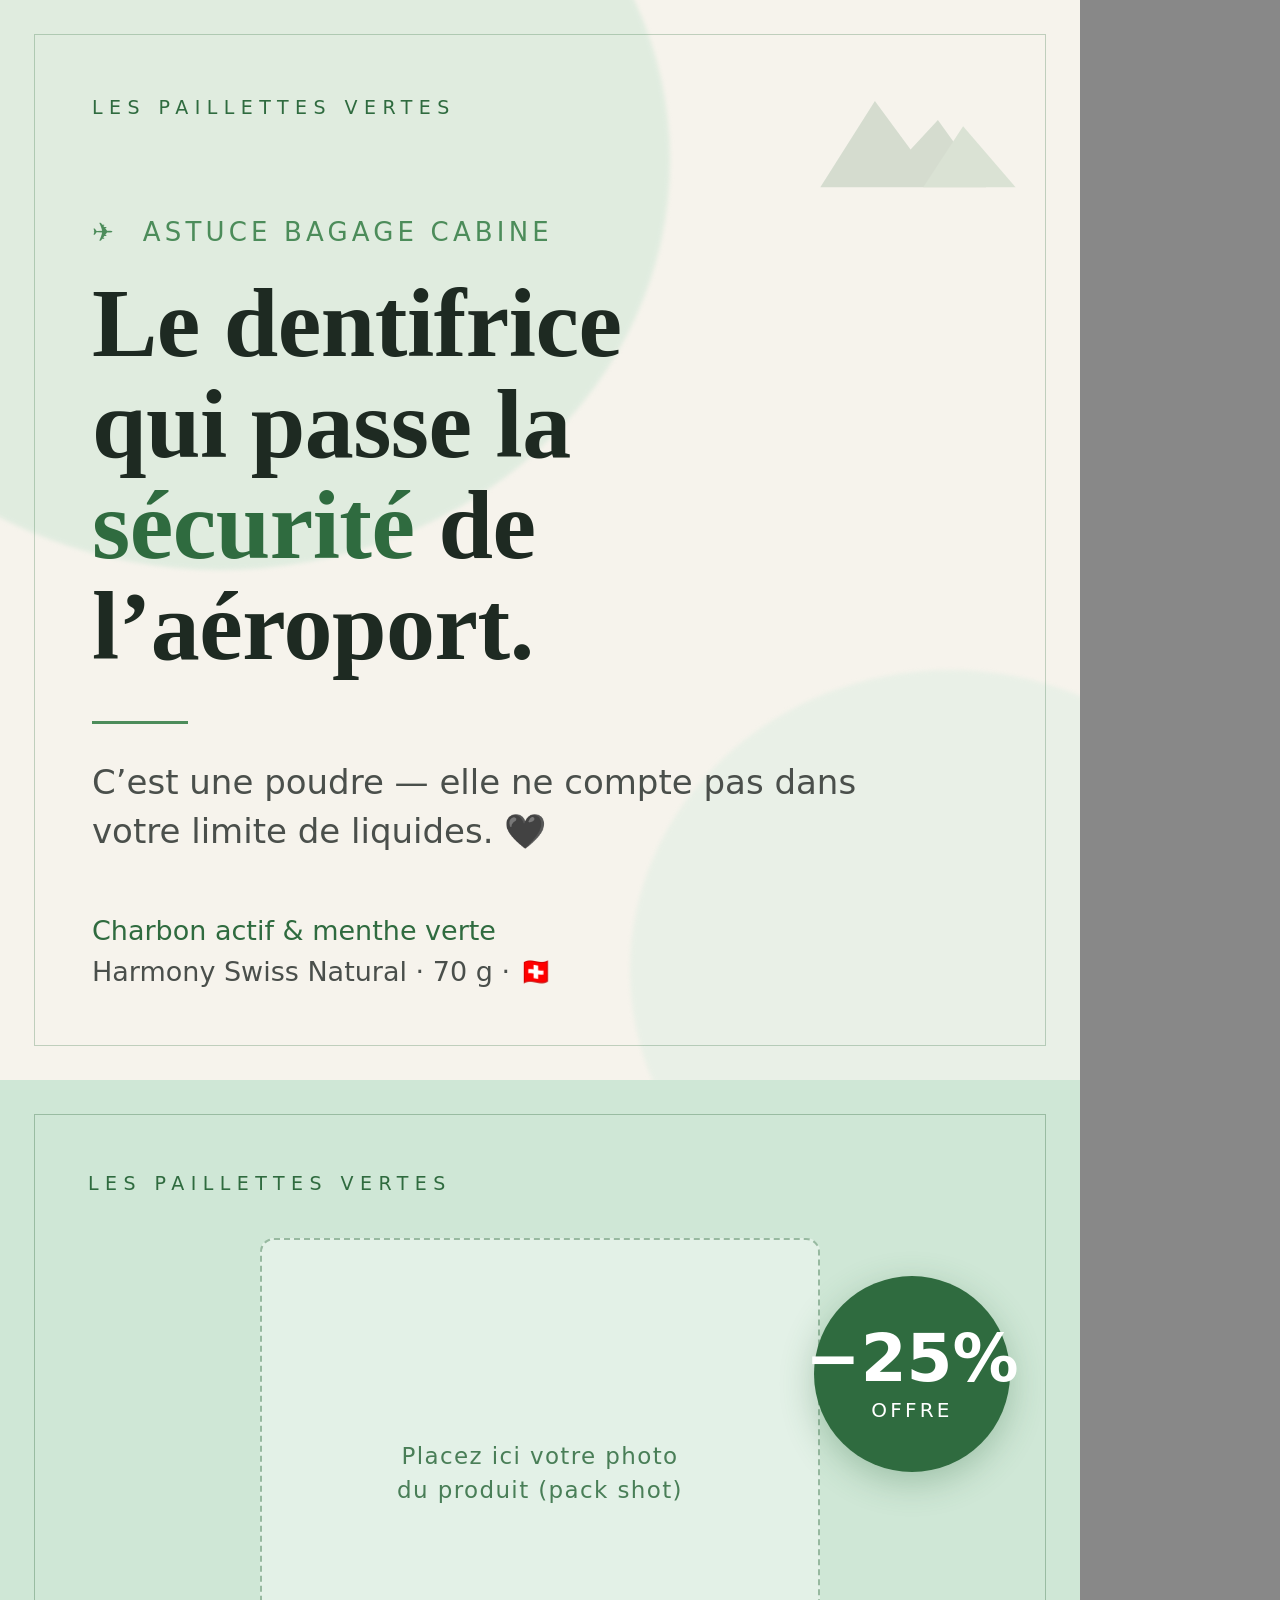
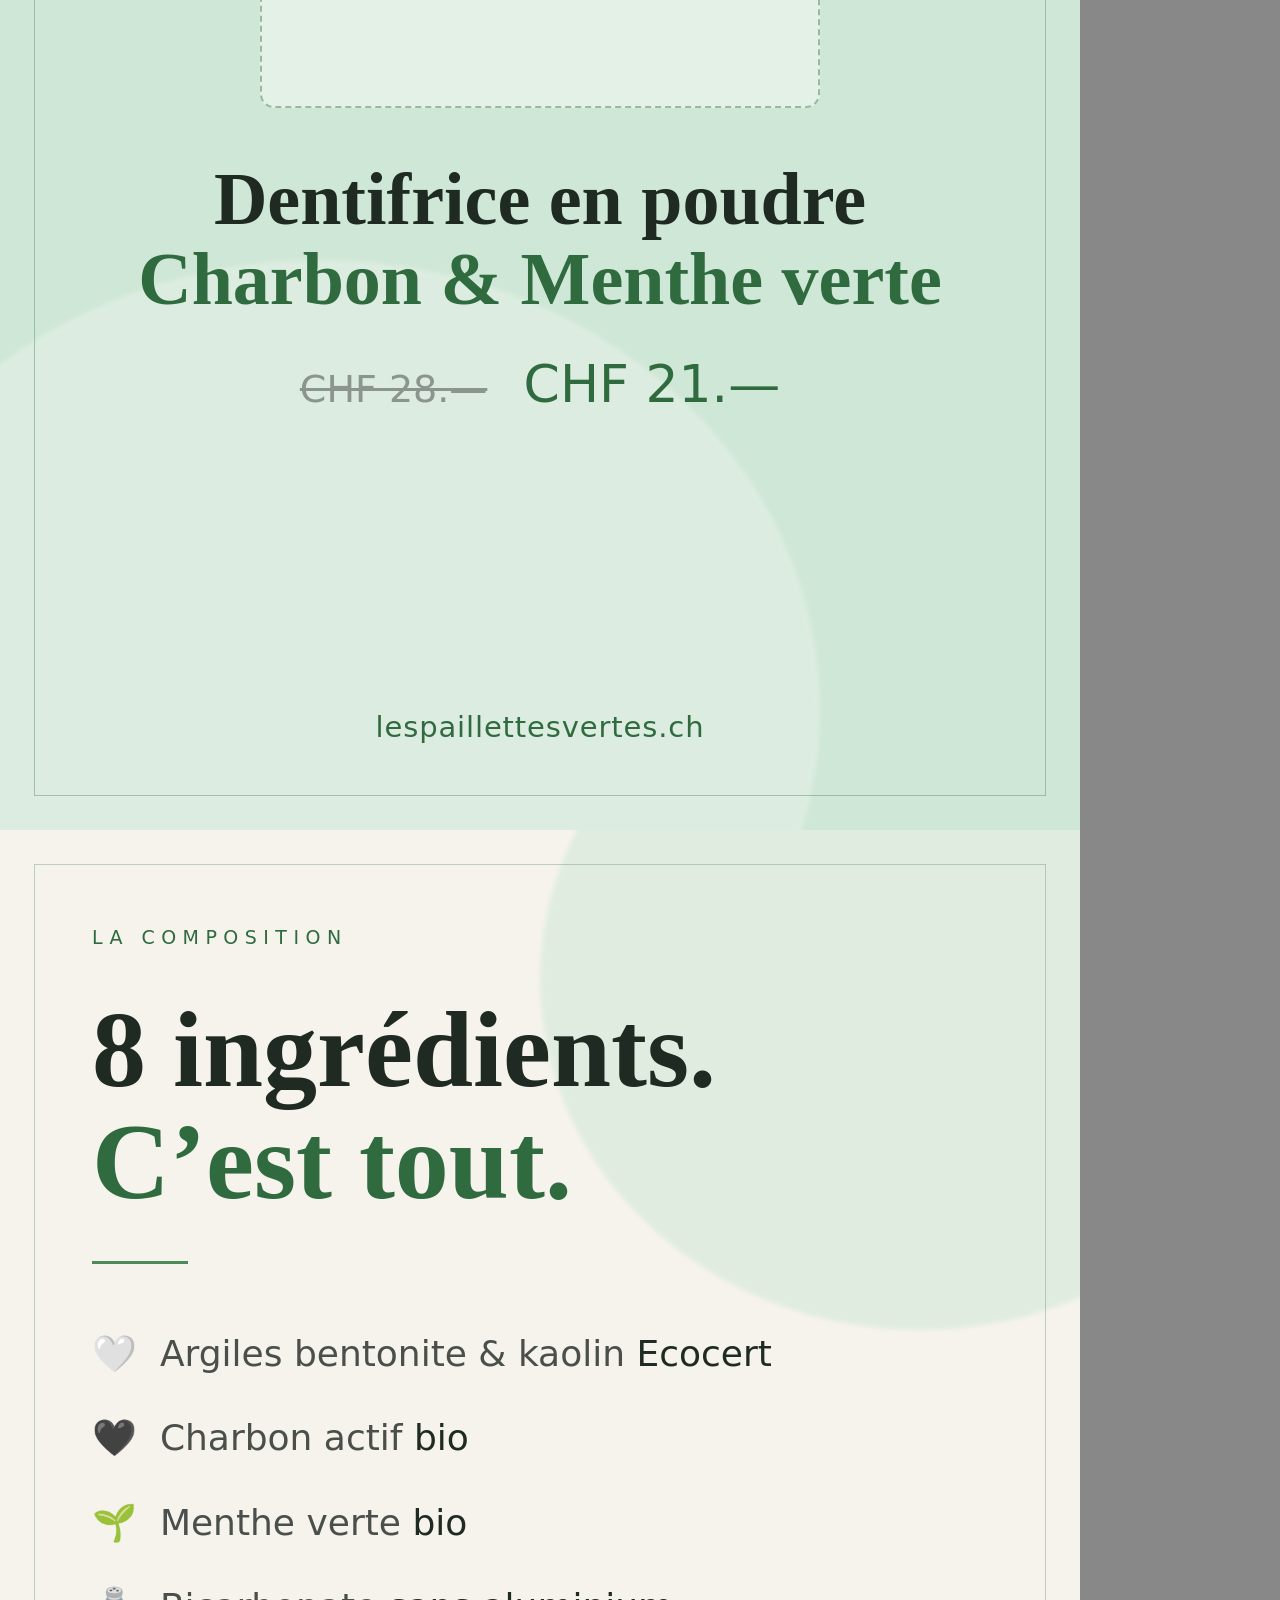
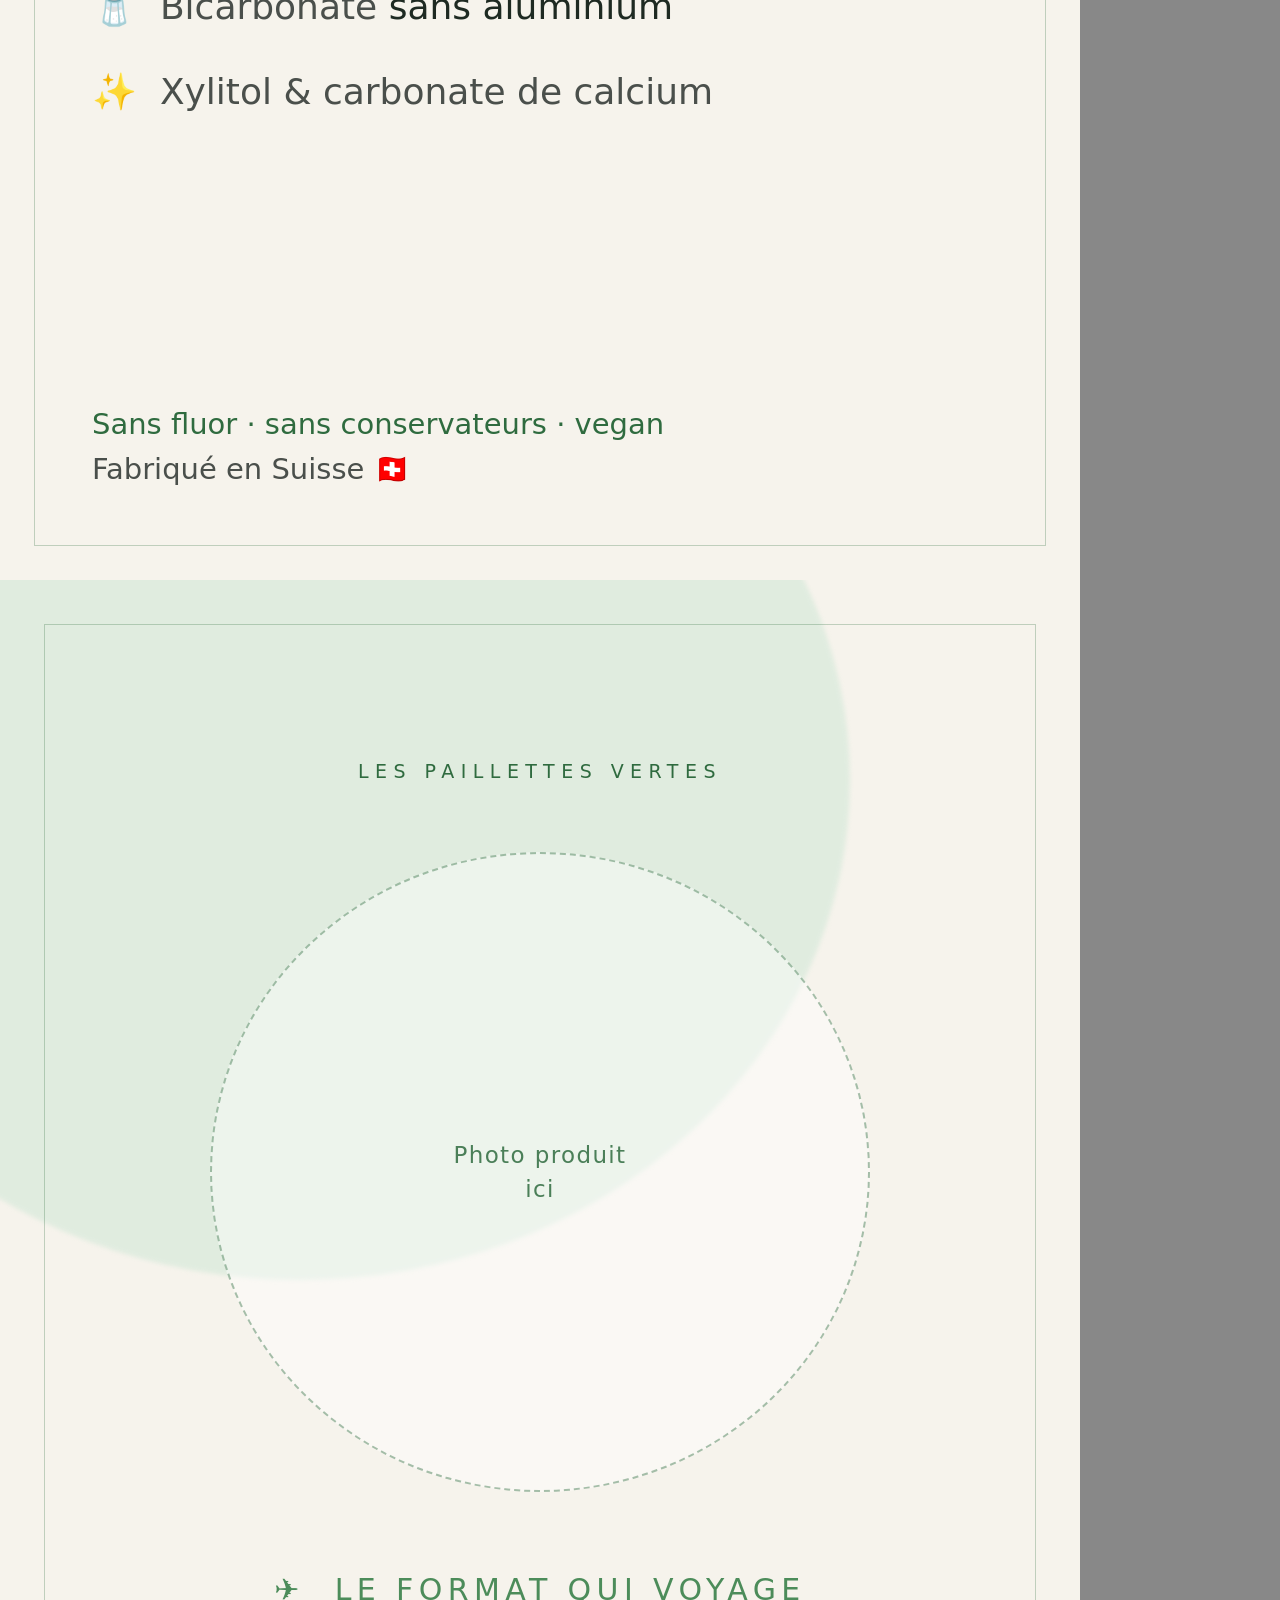
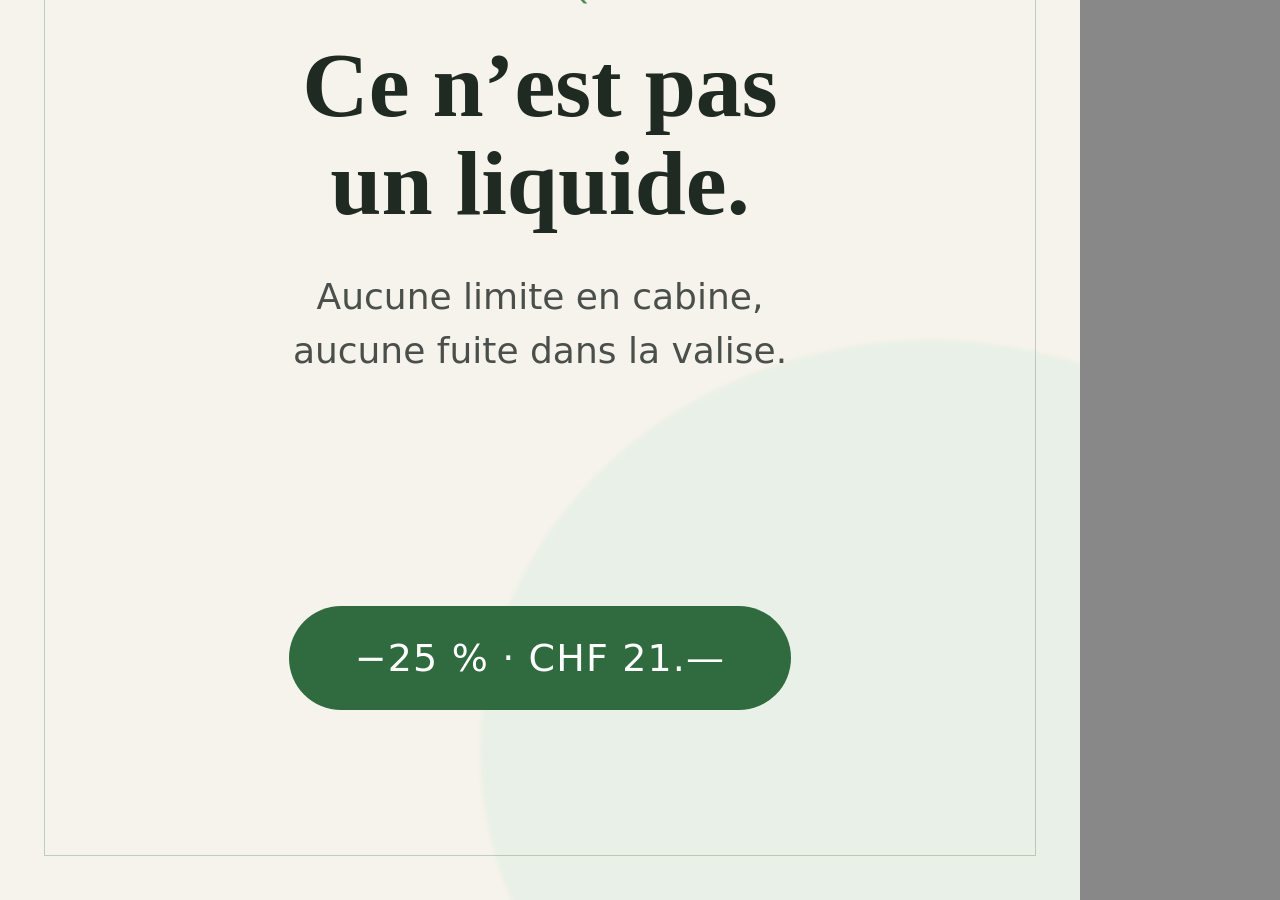
==== posts/visuels/source-visuels.html @ 6e846440 "Add branded post visuals for the tooth powder campaign Four designed graphics at native Instagram si" ====
<!doctype html>
<html lang="fr">
<head>
<meta charset="utf-8" />

<style>
  :root{
    --green-dark:#2F6B3F;
    --green:#4C8C5A;
    --mint:#CFE7D6;
    --mint-soft:#DFEEE3;
    --cream:#F6F3EC;
    --ink:#1E2A22;
    --charcoal:#4A4F4B;
  }
  *{margin:0;padding:0;box-sizing:border-box}
  body{background:#888;font-family:'DejaVu Sans','Liberation Sans',sans-serif}

  .card{position:relative;overflow:hidden;display:flex;flex-direction:column}
  .sq{width:1080px;height:1080px}
  .pt{width:1080px;height:1350px}
  .st{width:1080px;height:1920px}

  /* soft organic watercolour blob background */
  .blob{position:absolute;border-radius:50%;filter:blur(2px);opacity:.55}

  .serif{font-family:'Bitstream Charter','Liberation Serif',serif}

  /* ---------- shared frame ---------- */
  .frame{position:absolute;inset:34px;border:1px solid rgba(47,107,63,.28);pointer-events:none}

  .brand{font-size:19px;letter-spacing:.34em;text-transform:uppercase;color:var(--green-dark);font-weight:500}

  .badge{
    position:absolute;display:flex;flex-direction:column;align-items:center;justify-content:center;
    background:var(--green-dark);color:#fff;border-radius:50%;
    box-shadow:0 10px 34px rgba(47,107,63,.30);
  }

  .photo-slot{
    border:2px dashed rgba(47,107,63,.42);border-radius:14px;
    display:flex;align-items:center;justify-content:center;text-align:center;
    color:var(--green-dark);background:rgba(255,255,255,.42);
  }
  .slot-label{font-size:23px;letter-spacing:.06em;line-height:1.5;opacity:.85;padding:0 30px}

  /* mountain motif echoing the label */
  .mtn{position:absolute;opacity:.16}
</style>
</head>
<body>

<!-- ================= 1. FEED 1:1 — travel hook ================= -->
<div class="card sq" id="c1" style="background:var(--cream)">
  <div class="blob" style="width:900px;height:820px;left:-230px;top:-250px;background:var(--mint)"></div>
  <div class="blob" style="width:640px;height:600px;right:-190px;bottom:-190px;background:var(--mint-soft)"></div>
  <svg class="mtn" style="right:56px;top:78px;width:210px" viewBox="0 0 200 110">
    <path d="M6 104 L58 22 L92 68 L118 40 L164 104 Z" fill="#2F6B3F"/>
    <path d="M104 104 L142 46 L192 104 Z" fill="#4C8C5A"/>
  </svg>
  <div class="frame"></div>

  <div style="position:relative;padding:96px 92px 0">
    <div class="brand">Les Paillettes Vertes</div>
  </div>

  <div style="position:relative;padding:44px 92px 0;flex:1;display:flex;flex-direction:column;justify-content:center">
    <div style="font-size:26px;letter-spacing:.16em;text-transform:uppercase;color:var(--green);font-weight:500;margin-bottom:26px">
      ✈️&nbsp;&nbsp;Astuce bagage cabine
    </div>
    <div class="serif" style="font-size:98px;line-height:1.03;color:var(--ink);font-weight:600;letter-spacing:-.5px">
      Le dentifrice<br/>qui passe la<br/><span style="color:var(--green-dark)">sécurité</span> de<br/>l’aéroport.
    </div>
    <div style="width:96px;height:3px;background:var(--green);margin:44px 0 34px"></div>
    <div style="font-size:34px;line-height:1.45;color:var(--charcoal);font-weight:300;max-width:800px">
      C’est une poudre — elle ne compte pas dans<br/>votre limite de liquides. 🖤
    </div>
  </div>

  <div style="position:relative;padding:0 92px 88px;display:flex;align-items:flex-end;justify-content:space-between">
    <div style="font-size:27px;color:var(--green-dark);font-weight:400;line-height:1.5">
      Charbon actif &amp; menthe verte<br/>
      <span style="color:var(--charcoal);font-weight:300">Harmony Swiss Natural · 70 g · 🇨🇭</span>
    </div>
  </div>
</div>

<!-- ================= 2. FEED 4:5 — promo -25% with photo slot ================= -->
<div class="card pt" id="c2" style="background:var(--mint)">
  <div class="blob" style="width:1000px;height:900px;left:-180px;bottom:-330px;background:var(--mint-soft);opacity:.85"></div>
  <div class="frame" style="border-color:rgba(47,107,63,.34)"></div>

  <div class="badge" style="width:196px;height:196px;right:70px;top:196px;z-index:5">
    <div style="font-size:66px;font-weight:600;line-height:1">−25%</div>
    <div style="font-size:20px;letter-spacing:.16em;text-transform:uppercase;font-weight:300;margin-top:6px">Offre</div>
  </div>

  <div style="position:relative;padding:92px 88px 0">
    <div class="brand">Les Paillettes Vertes</div>
  </div>

  <!-- product photo slot -->
  <div style="position:relative;padding:44px 88px 0;display:flex;justify-content:center">
    <div class="photo-slot" style="width:560px;height:470px">
      <div class="slot-label">Placez ici votre photo<br/>du produit (pack shot)</div>
    </div>
  </div>

  <div style="position:relative;padding:52px 88px 0;text-align:center">
    <div class="serif" style="font-size:74px;line-height:1.08;color:var(--ink);font-weight:600">
      Dentifrice en poudre<br/><span style="color:var(--green-dark)">Charbon &amp; Menthe verte</span>
    </div>
    <div style="margin-top:34px;font-size:38px;color:var(--charcoal);font-weight:300">
      <span style="text-decoration:line-through;opacity:.55">CHF 28.—</span>
      &nbsp;&nbsp;<span style="color:var(--green-dark);font-weight:500;font-size:52px">CHF 21.—</span>
    </div>
  </div>

  <div style="position:relative;margin-top:auto;padding:0 88px 86px;text-align:center">
    <div style="font-size:29px;color:var(--green-dark);font-weight:400;letter-spacing:.03em">
      lespaillettesvertes.ch
    </div>
  </div>
</div>

<!-- ================= 3. CAROUSEL SLIDE — 8 ingrédients ================= -->
<div class="card pt" id="c3" style="background:var(--cream)">
  <div class="blob" style="width:760px;height:700px;right:-220px;top:-200px;background:var(--mint)"></div>
  <div class="frame"></div>

  <div style="position:relative;padding:96px 92px 0">
    <div class="brand">La composition</div>
  </div>

  <div style="position:relative;padding:46px 92px 0">
    <div class="serif" style="font-size:108px;line-height:1.04;color:var(--ink);font-weight:600">
      8 ingrédients.<br/><span style="color:var(--green-dark)">C’est tout.</span>
    </div>
    <div style="width:96px;height:3px;background:var(--green);margin:42px 0 8px"></div>
  </div>

  <div style="position:relative;padding:40px 92px 0;font-size:36px;line-height:2.35;color:var(--charcoal);font-weight:300;flex:1">
    <div>🤍&nbsp;&nbsp;Argiles bentonite &amp; kaolin <b style="font-weight:500;color:var(--ink)">Ecocert</b></div>
    <div>🖤&nbsp;&nbsp;Charbon actif <b style="font-weight:500;color:var(--ink)">bio</b></div>
    <div>🌱&nbsp;&nbsp;Menthe verte <b style="font-weight:500;color:var(--ink)">bio</b></div>
    <div>🧂&nbsp;&nbsp;Bicarbonate <b style="font-weight:500;color:var(--ink)">sans aluminium</b></div>
    <div>✨&nbsp;&nbsp;Xylitol &amp; carbonate de calcium</div>
  </div>

  <div style="position:relative;margin-top:auto;padding:0 92px 88px">
    <div style="font-size:29px;line-height:1.55;color:var(--green-dark);font-weight:400">
      Sans fluor · sans conservateurs · vegan<br/>
      <span style="color:var(--charcoal);font-weight:300">Fabriqué en Suisse 🇨🇭</span>
    </div>
  </div>
</div>

<!-- ================= 4. STORY 9:16 — promo ================= -->
<div class="card st" id="c4" style="background:var(--cream)">
  <div class="blob" style="width:1100px;height:1000px;left:-250px;top:-300px;background:var(--mint)"></div>
  <div class="blob" style="width:900px;height:820px;right:-300px;bottom:-260px;background:var(--mint-soft)"></div>
  <div class="frame" style="inset:44px"></div>

  <div style="position:relative;padding:180px 100px 0;text-align:center">
    <div class="brand">Les Paillettes Vertes</div>
  </div>

  <div style="position:relative;padding:70px 100px 0;display:flex;justify-content:center">
    <div class="photo-slot" style="width:660px;height:640px;border-radius:50%">
      <div class="slot-label">Photo produit<br/>ici</div>
    </div>
  </div>

  <div style="position:relative;padding:80px 100px 0;text-align:center">
    <div style="font-size:30px;letter-spacing:.18em;text-transform:uppercase;color:var(--green);font-weight:500;margin-bottom:30px">
      ✈️&nbsp;&nbsp;Le format qui voyage
    </div>
    <div class="serif" style="font-size:92px;line-height:1.06;color:var(--ink);font-weight:600">
      Ce n’est pas<br/>un liquide.
    </div>
    <div style="margin-top:38px;font-size:36px;line-height:1.5;color:var(--charcoal);font-weight:300">
      Aucune limite en cabine,<br/>aucune fuite dans la valise.
    </div>
  </div>

  <div style="position:relative;margin-top:auto;padding:0 100px 190px;text-align:center">
    <div style="display:inline-block;background:var(--green-dark);color:#fff;border-radius:100px;padding:30px 66px;font-size:38px;font-weight:400;letter-spacing:.03em">
      −25 % · CHF 21.—
    </div>
  </div>
</div>

</body>
</html>
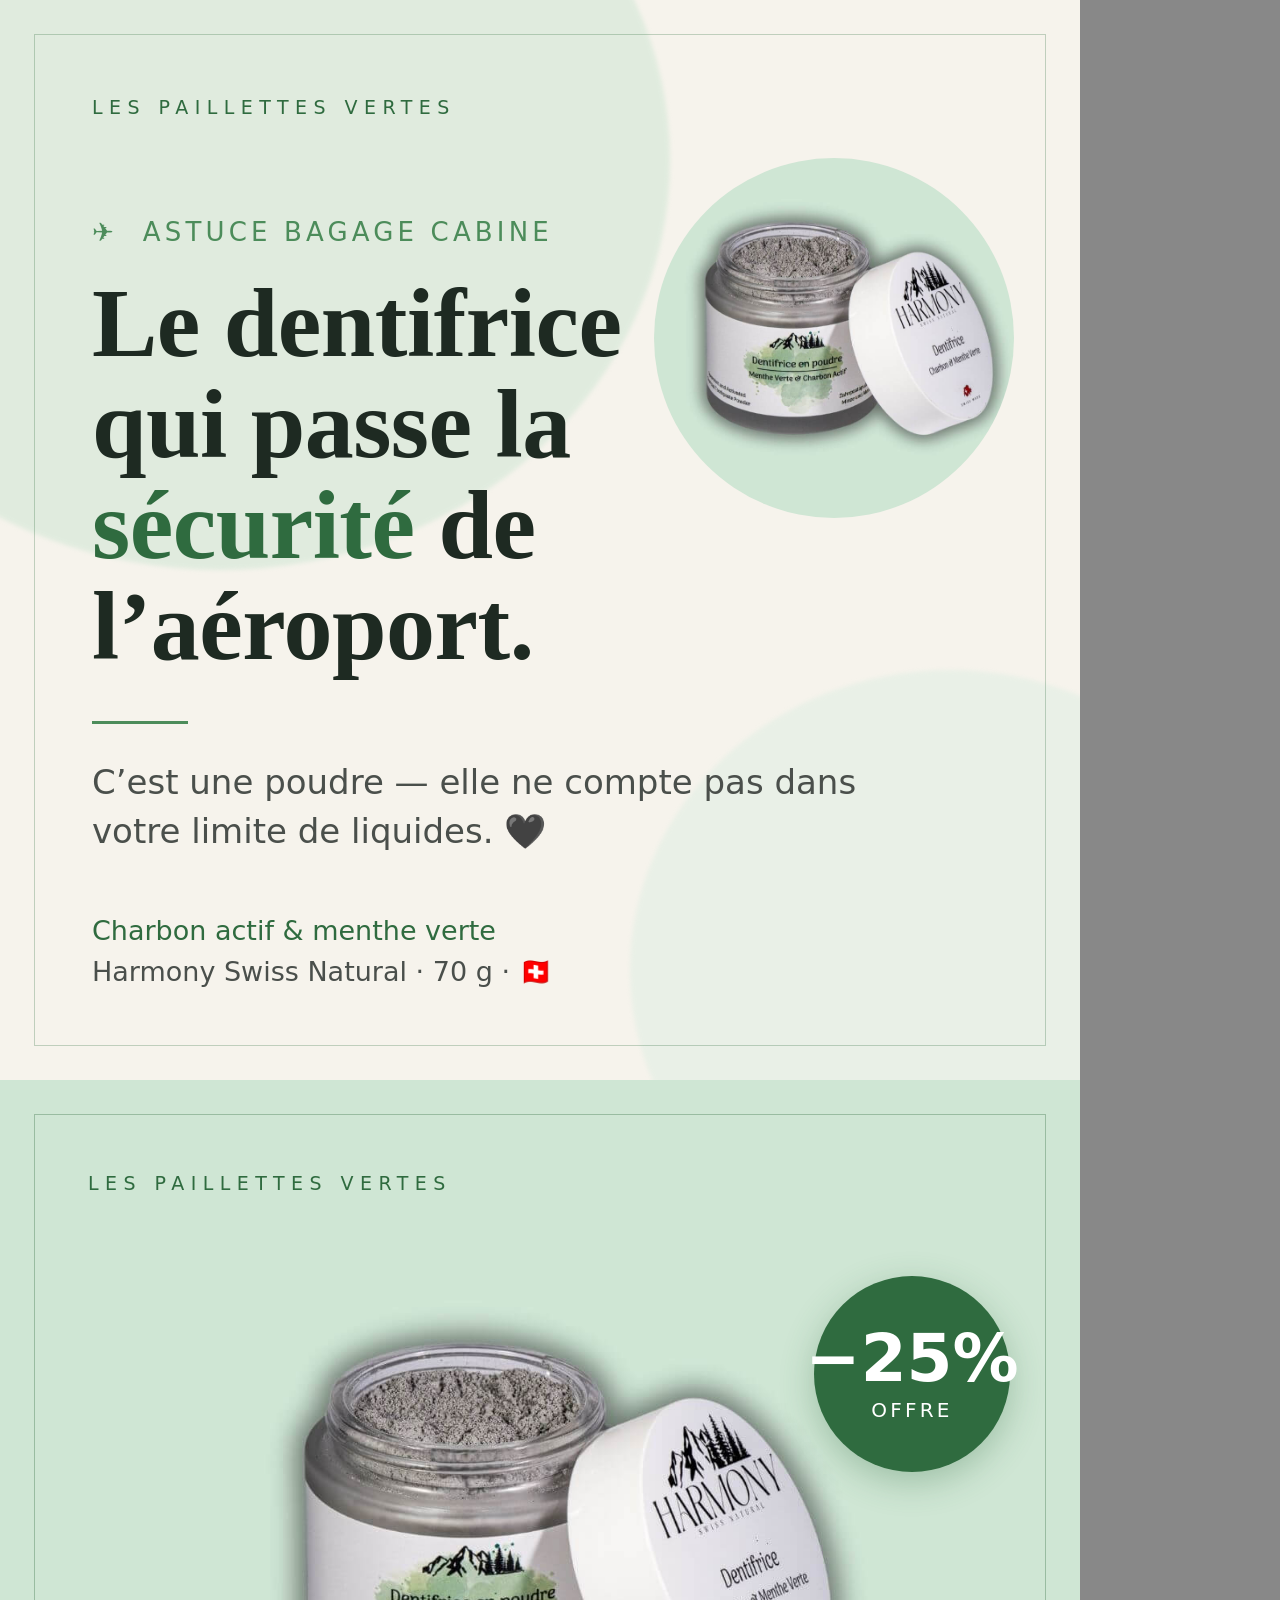
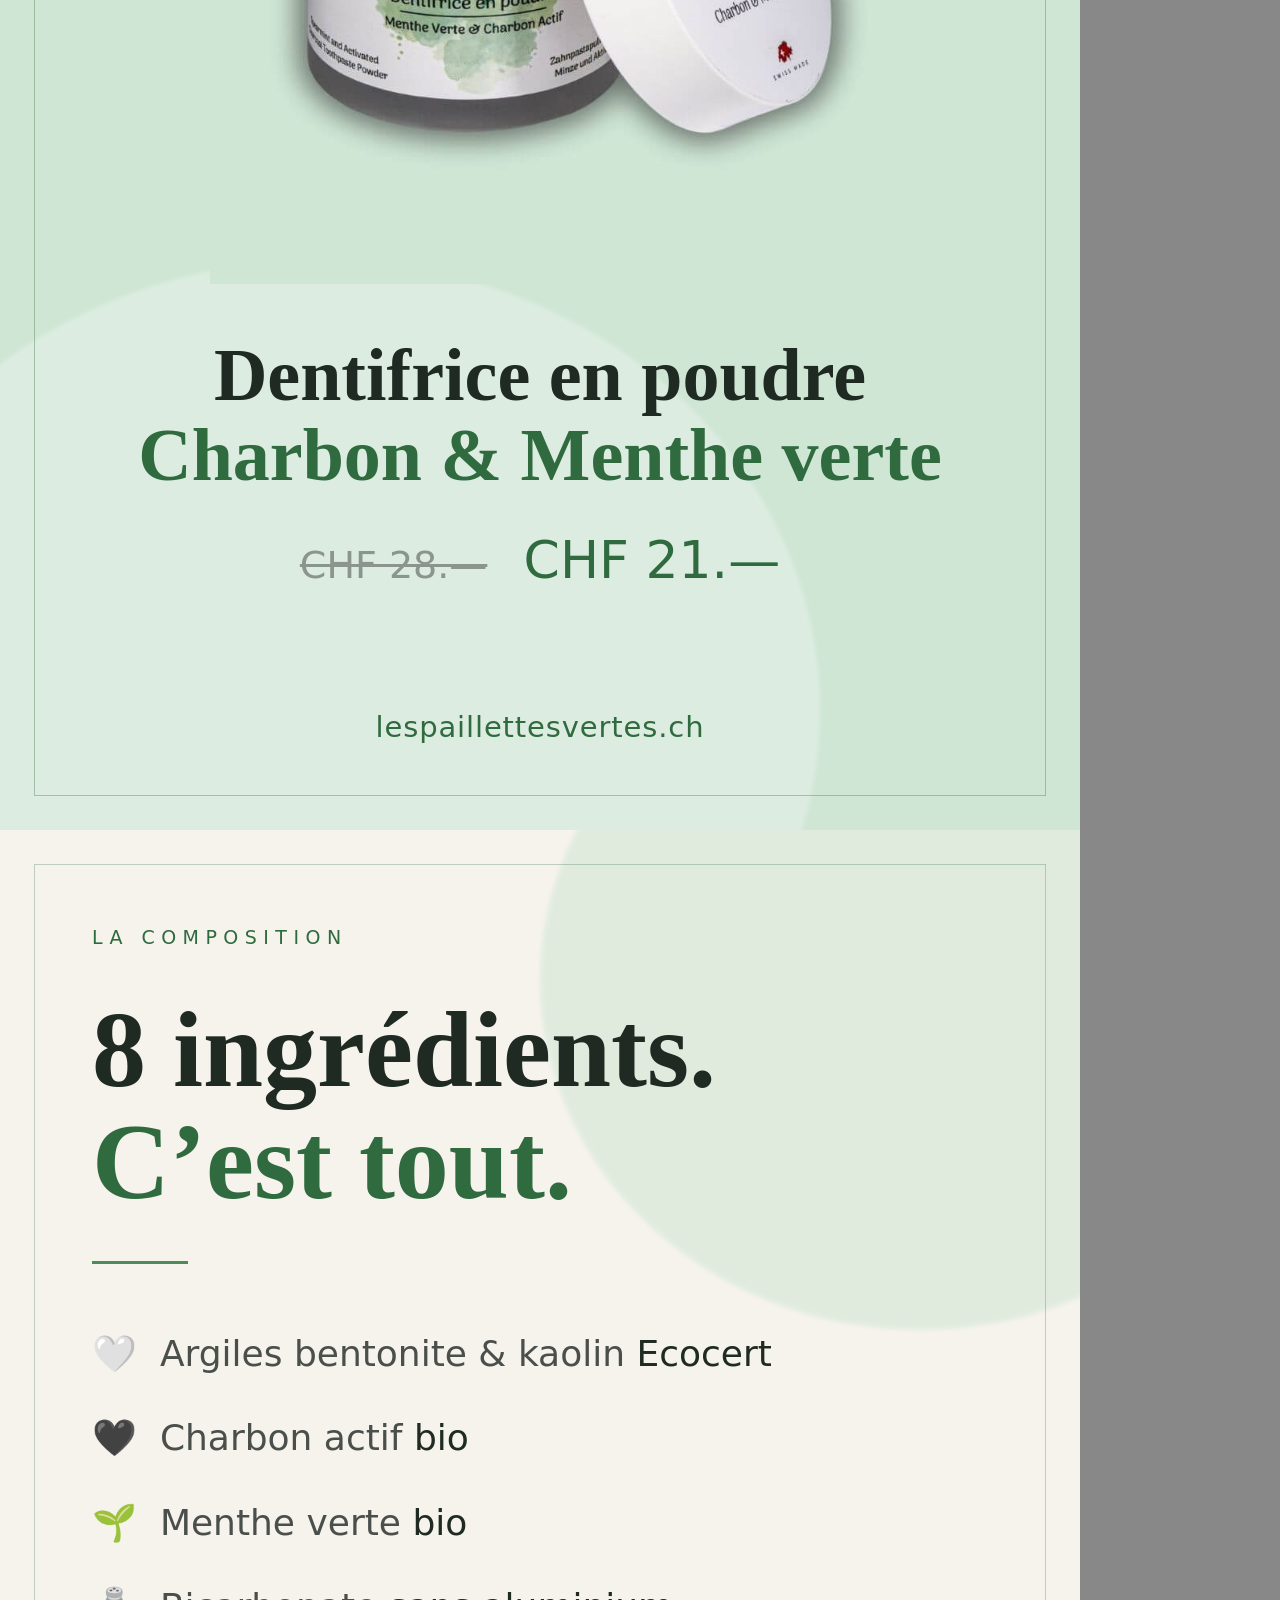
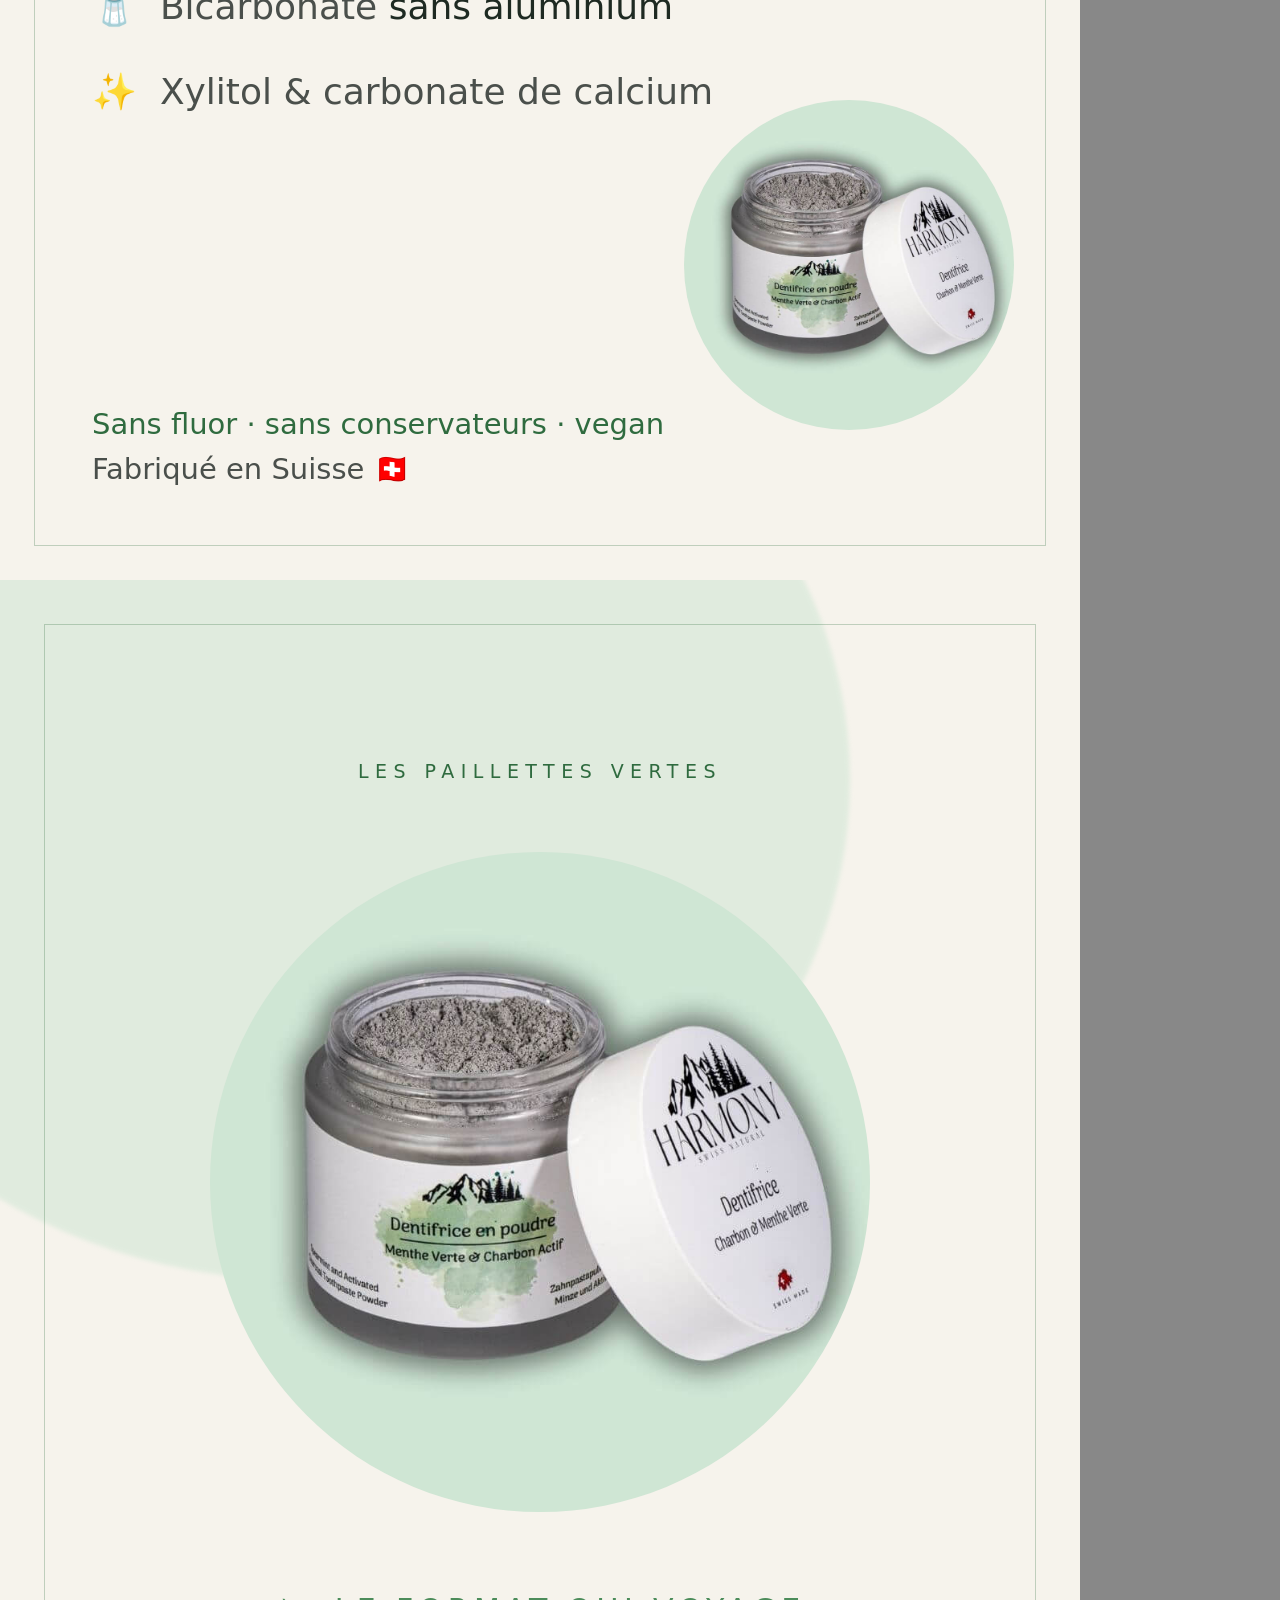
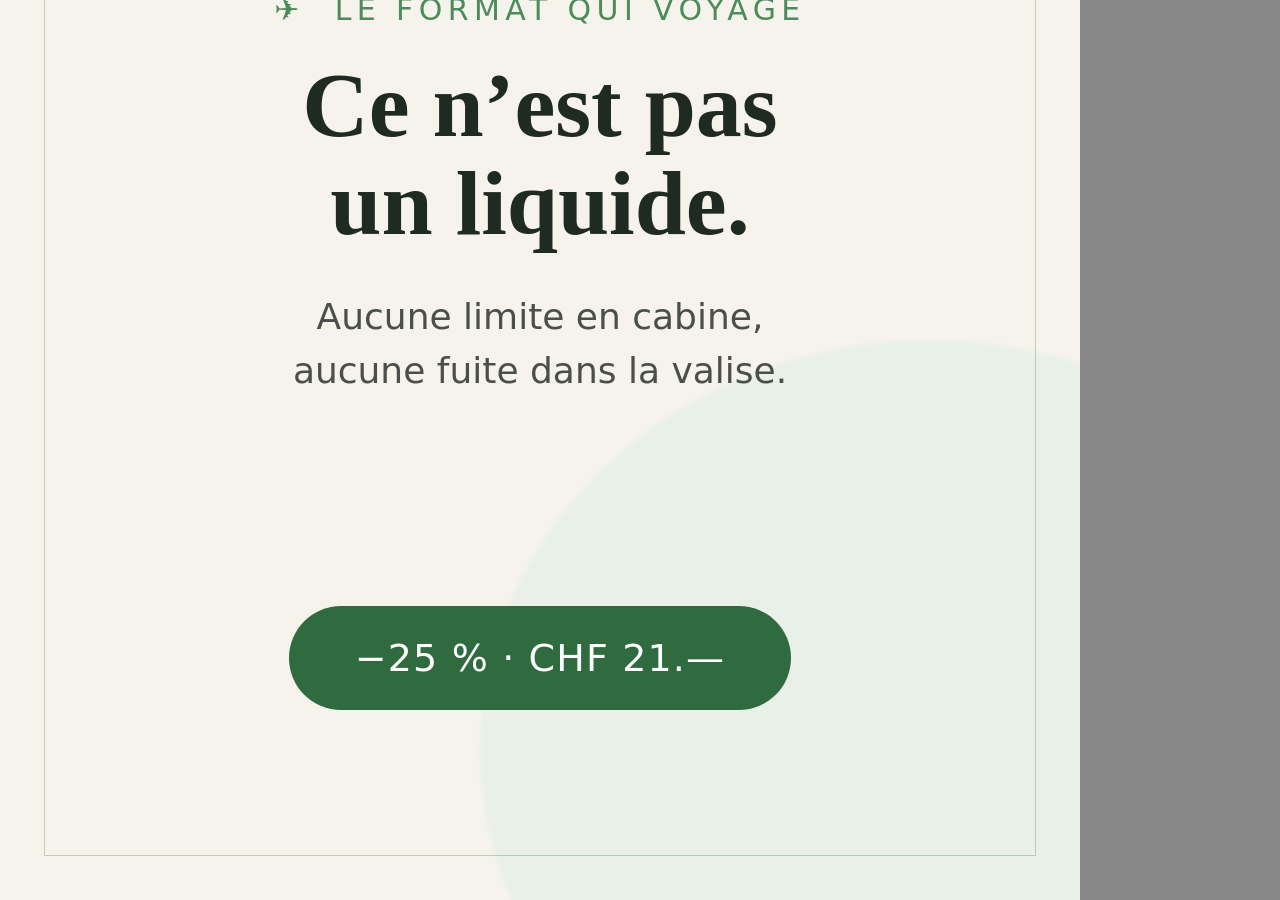
==== commit aef6bca4: "Composite the real pack shot into the campaign visuals Replaces the placeholder photo slots with the" ====
--- a/posts/visuels/source-visuels.html
+++ b/posts/visuels/source-visuels.html
@@ -7,7 +7,7 @@
   :root{
     --green-dark:#2F6B3F;
     --green:#4C8C5A;
-    --mint:#CFE7D6;
+    --mint:#CFE6D4;
     --mint-soft:#DFEEE3;
     --cream:#F6F3EC;
     --ink:#1E2A22;
@@ -44,6 +44,11 @@
   }
   .slot-label{font-size:23px;letter-spacing:.06em;line-height:1.5;opacity:.85;padding:0 30px}
 
+
+  .jar{background-image:url([data-uri]);background-repeat:no-repeat;
+       background-color:#CFE6D4;overflow:hidden}
+  .jar-round{border-radius:50%}
+
   /* mountain motif echoing the label */
   .mtn{position:absolute;opacity:.16}
 </style>
@@ -54,10 +59,6 @@
 <div class="card sq" id="c1" style="background:var(--cream)">
   <div class="blob" style="width:900px;height:820px;left:-230px;top:-250px;background:var(--mint)"></div>
   <div class="blob" style="width:640px;height:600px;right:-190px;bottom:-190px;background:var(--mint-soft)"></div>
-  <svg class="mtn" style="right:56px;top:78px;width:210px" viewBox="0 0 200 110">
-    <path d="M6 104 L58 22 L92 68 L118 40 L164 104 Z" fill="#2F6B3F"/>
-    <path d="M104 104 L142 46 L192 104 Z" fill="#4C8C5A"/>
-  </svg>
   <div class="frame"></div>
 
   <div style="position:relative;padding:96px 92px 0">
@@ -77,6 +78,7 @@
     </div>
   </div>
 
+  <div class="jar jar-round" style="position:absolute;right:66px;top:158px;z-index:2;width:360px;height:360px;background-size:474px 474px;background-position:-66px -61px"></div>
   <div style="position:relative;padding:0 92px 88px;display:flex;align-items:flex-end;justify-content:space-between">
     <div style="font-size:27px;color:var(--green-dark);font-weight:400;line-height:1.5">
       Charbon actif &amp; menthe verte<br/>
@@ -99,11 +101,9 @@
     <div class="brand">Les Paillettes Vertes</div>
   </div>
 
-  <!-- product photo slot -->
-  <div style="position:relative;padding:44px 88px 0;display:flex;justify-content:center">
-    <div class="photo-slot" style="width:560px;height:470px">
-      <div class="slot-label">Placez ici votre photo<br/>du produit (pack shot)</div>
-    </div>
+  <!-- product pack shot -->
+  <div style="position:relative;padding:30px 88px 0;display:flex;justify-content:center">
+    <div class="jar " style=";width:660px;height:660px;background-size:868px 868px;background-position:-120px -110px"></div>
   </div>
 
   <div style="position:relative;padding:52px 88px 0;text-align:center">
@@ -147,6 +147,7 @@
     <div>✨&nbsp;&nbsp;Xylitol &amp; carbonate de calcium</div>
   </div>
 
+  <div class="jar jar-round" style="position:absolute;right:66px;bottom:150px;z-index:2;width:330px;height:330px;background-size:434px 434px;background-position:-60px -55px"></div>
   <div style="position:relative;margin-top:auto;padding:0 92px 88px">
     <div style="font-size:29px;line-height:1.55;color:var(--green-dark);font-weight:400">
       Sans fluor · sans conservateurs · vegan<br/>
@@ -166,9 +167,7 @@
   </div>
 
   <div style="position:relative;padding:70px 100px 0;display:flex;justify-content:center">
-    <div class="photo-slot" style="width:660px;height:640px;border-radius:50%">
-      <div class="slot-label">Photo produit<br/>ici</div>
-    </div>
+    <div class="jar jar-round" style=";width:660px;height:660px;background-size:868px 868px;background-position:-120px -110px"></div>
   </div>
 
   <div style="position:relative;padding:80px 100px 0;text-align:center">
